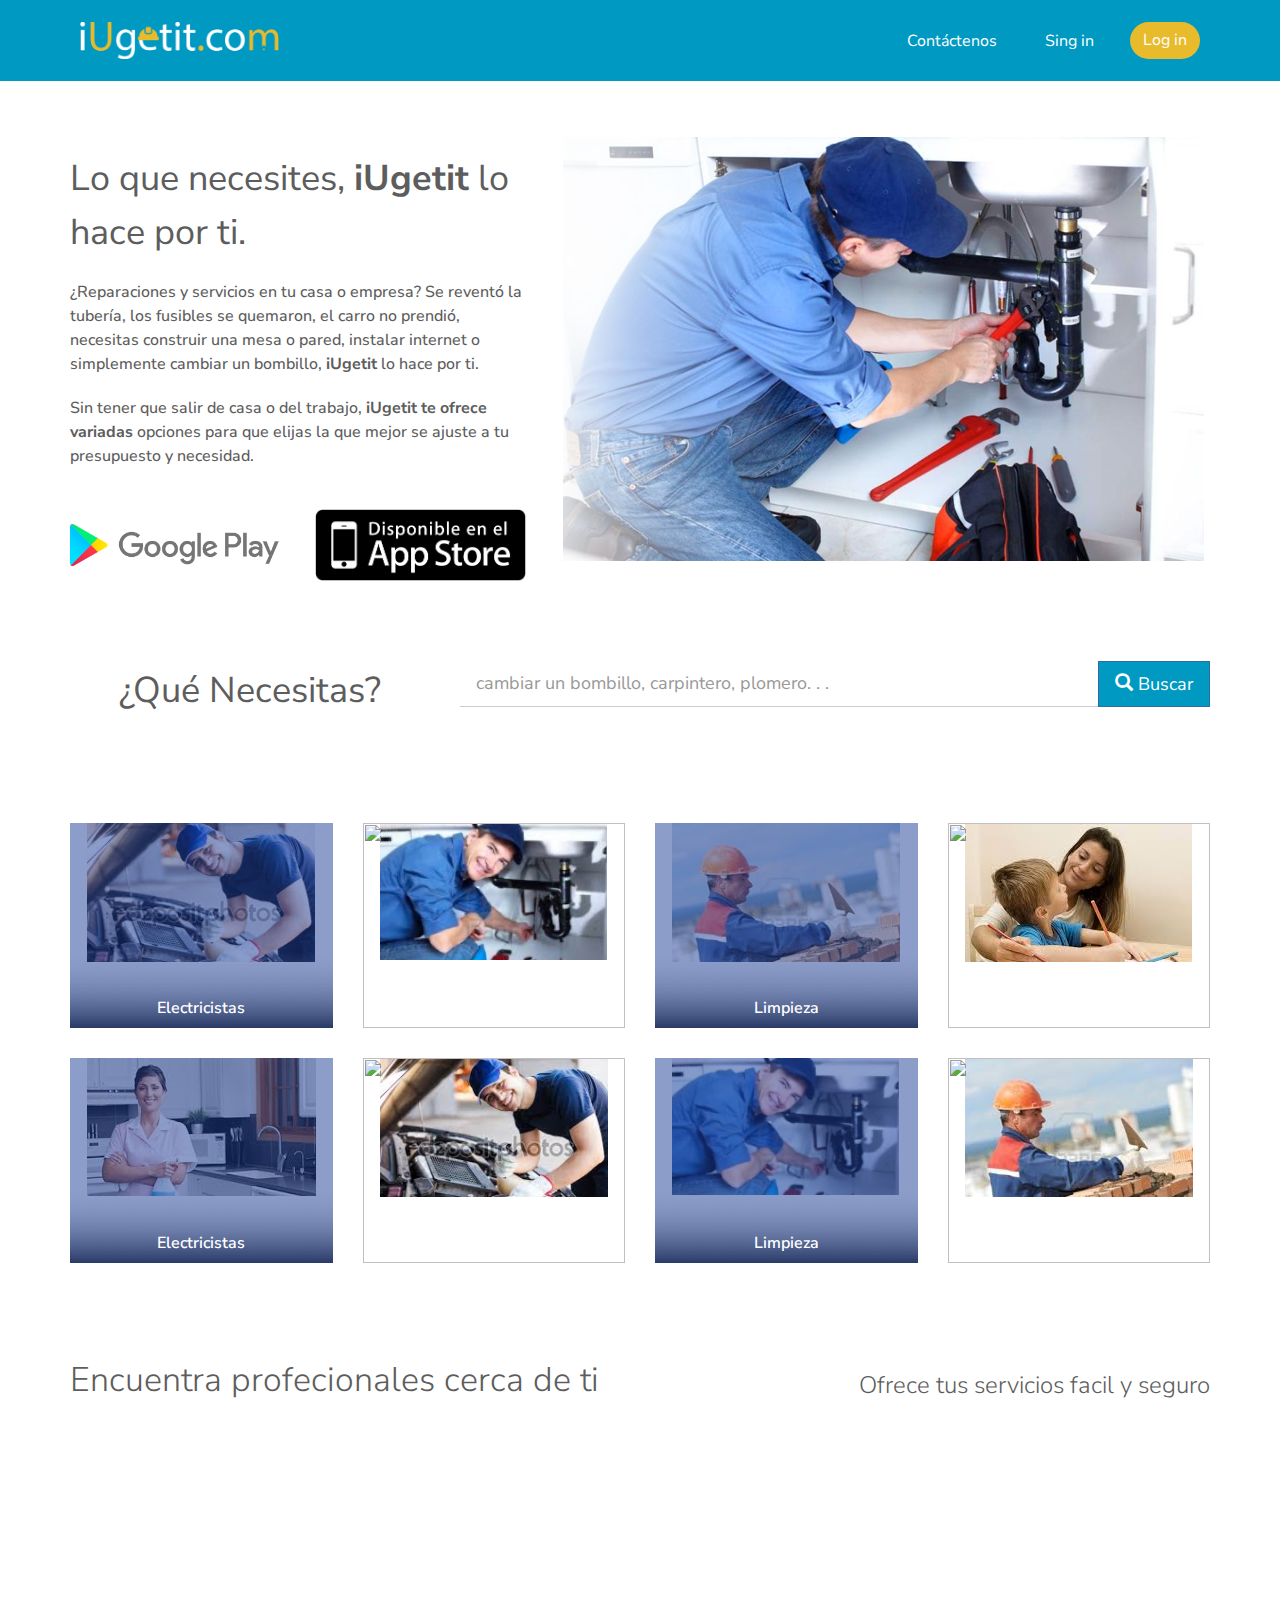
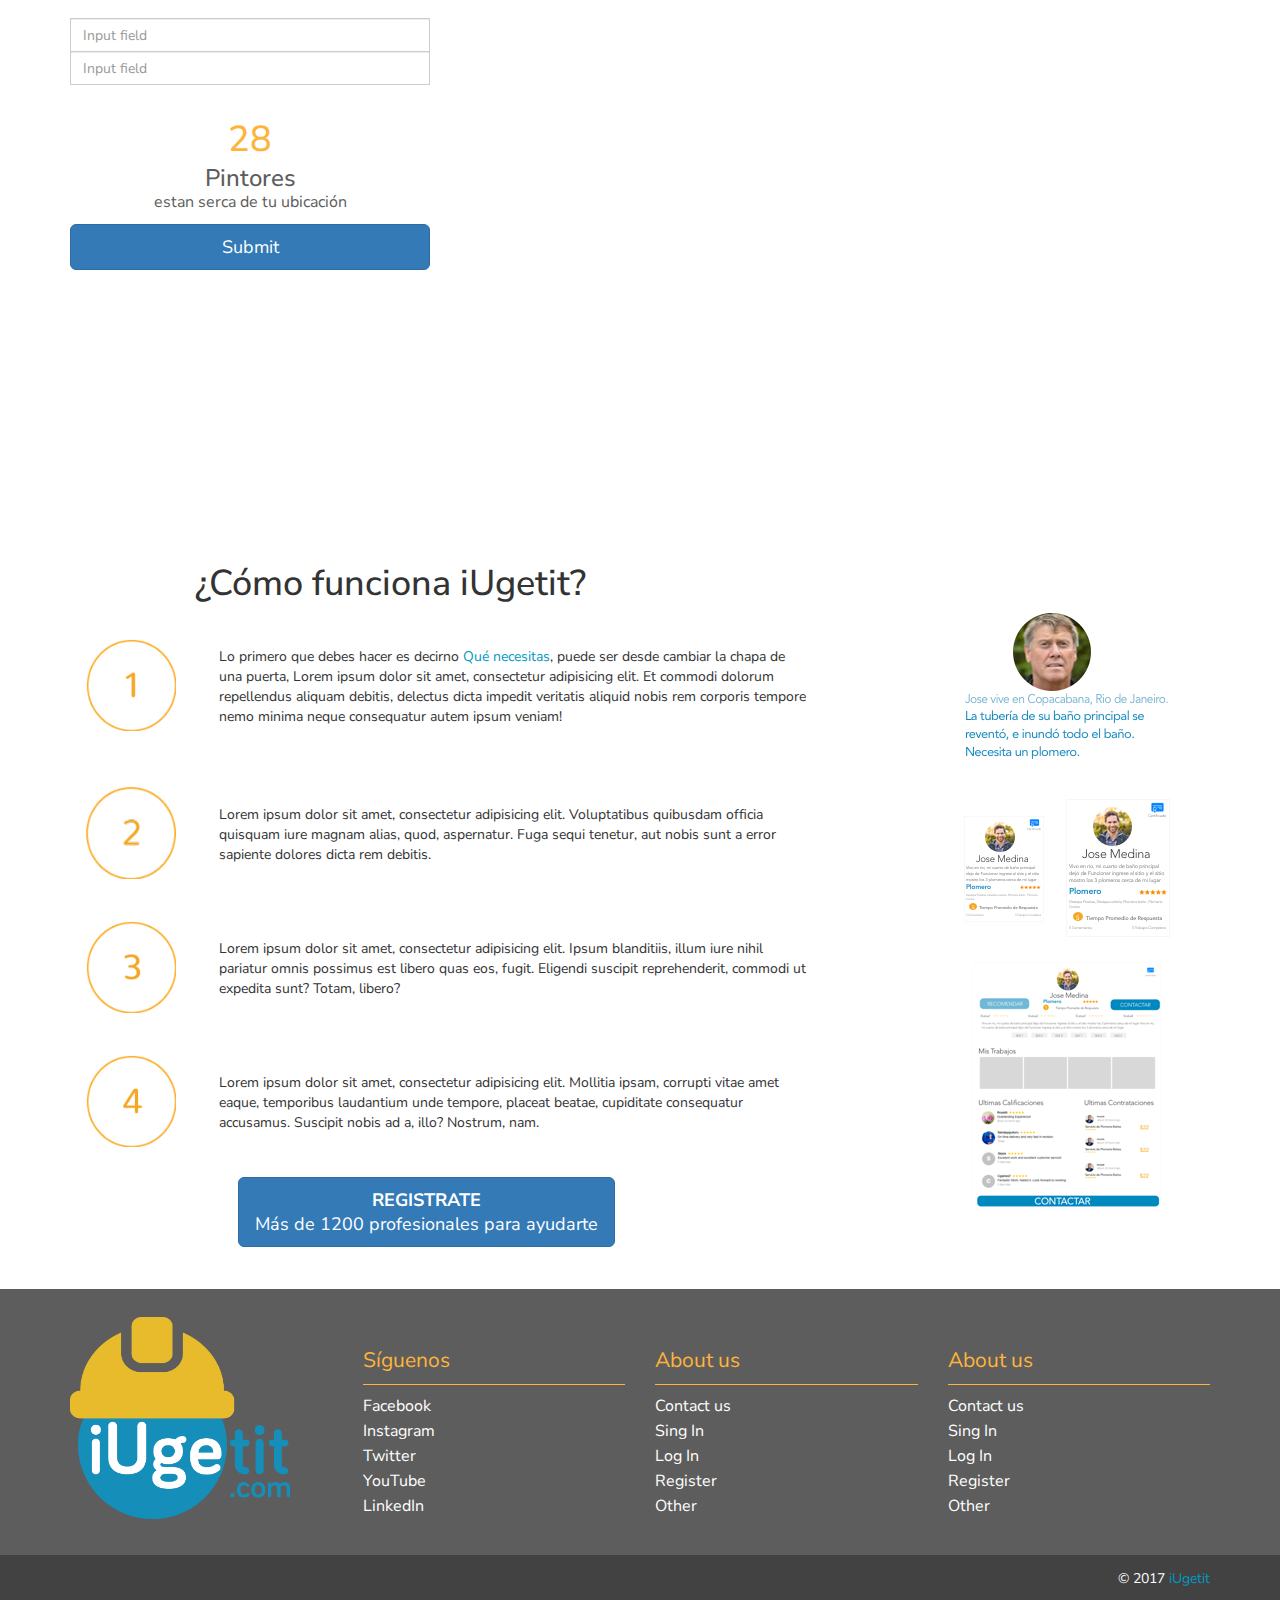
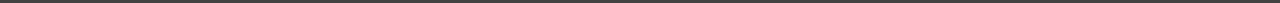
==== index2.html @ dc74a623 "index 2" ====
<!DOCTYPE html>
<html class="" lang="es">
    <head>
        <meta charset="utf-8">
        <meta name="viewport" content="width=device-width, initial-scale=1">
        <meta name="robots" content="INDEX,FOLLOW">
        <meta name="google-site-verification" content="" />
        <meta name="generator" content=""> 

        <meta property="fb:app_id" content="" /> 
        <meta property="og:locale" content="es_es" />
        <meta property="og:type" content="website" />

        <meta property="og:url" content="http://www..com/" />
        <meta property="og:title" content="" />
        <meta property="og:description" content="" />        
       
        <meta property="og:image" content="" />
        <meta property="og:image:width" content="400" />
        <meta property="og:image:height" content="600" />

        <meta property="og:locale" content="es_ES" />

        <meta name="twitter:title" content="">
        <meta name="twitter:description" content="">
        <meta name="twitter:card" content="summary_large_image">
        <meta name="twitter:site" content="@" />
        <meta name="twitter:creator" content="@" />   
        
        <title>iUgetit.com | Lo que necesites, iUgetit lo hace por ti.</title>
        <meta name="description" content="Reparaciones y servicios en tu casa o empresa.">

        <link href="favicon.ico" rel="shortcut icon" type="image/x-icon">
        <link href="favicon.ico" rel="apple-touch-icon-precomposed">
        
        <link href="assets/css/reset.css" rel="stylesheet">      
        <link href="assets/stylus/style.css" rel="stylesheet">      
        <link href="assets/css/bootstrap.css" rel="stylesheet">      
        <link href="assets/css/font-awesome.css" rel="stylesheet">      
        <link href="assets/fancybox/source/jquery.fancybox.css" rel="stylesheet">      
  
        <script src="assets/js/jquery.min.js"></script>
        <script src="assets/js/bootstrap.min.js"></script>
        <script src="assets/fancybox/source/jquery.fancybox.js"></script>

        <script src="assets/js/jquery-validator/jquery.validate.min.js"></script>
        <script>       
            $(document).ready(function() {
                
                $(".fancybox").fancybox({
                    nextEffect  : 'fade',
                    prevEffect  : 'fade',
                    openEffect  : 'elastic',
                    closeEffect : 'fade',
                    padding     : 0,
                    helpers     : {
                        title   : {
                          type  : 'over'  
                        },
                        overlay : {
                          locked: false
                        },              
                    }
                 });
            });
        </script>    

    </head>
    <body>
    <script>
        (function(i,s,o,g,r,a,m){i['GoogleAnalyticsObject']=r;i[r]=i[r]||function(){
        (i[r].q=i[r].q||[]).push(arguments)},i[r].l=1*new Date();a=s.createElement(o),
        m=s.getElementsByTagName(o)[0];a.async=1;a.src=g;m.parentNode.insertBefore(a,m)
        })(window,document,'script','https://www.google-analytics.com/analytics.js','ga');
        ga('create', '', 'auto');/* */
        ga('send', 'pageview');
    </script>

    <nav>
        <div class="container">
            <div class="row">
                <div class="col-lg-6 col-md-6 col-sm-12 col-xs-12">
                    <a href="/">
                        <figure class="brand-logo">
                            <img src="assets/images/brand.png" alt="Brand" width="220">
                        </figure>
                    </a>
                </div>
                <div class="col-lg-6 col-md-6 col-sm-12 col-xs-12">
                    <article class="nav-top">
                        <ul>
                            <li><a href="#!" class="btn-link">Contáctenos</a></li>
                            <li><a href="#!" class="btn-link">Sing in</a></li>
                            <li><a href="#!" class="btn btn-login">Log in</a></li>
                        </ul>
                    </article>
                </div>
            </div>
        </div>
    </nav>

    <header>
        <div class="container">
            <div class="row">
                <div class="col-lg-5 col-md-5 col-sm-12 col-xs-12">
                    <h1>Lo que necesites, <span class="bold">iUgetit</span> lo hace por ti.</h1>
                    <h2>¿Reparaciones y servicios en tu casa o empresa? Se reventó la tubería, los fusibles se quemaron, el carro no prendió, necesitas construir una mesa o pared, instalar internet o simplemente cambiar un bombillo, <span class="bold">iUgetit</span> lo hace por ti.</h2>
                    <h3>Sin tener que salir de casa o del trabajo, <span class="bold">iUgetit te ofrece variadas</span> opciones para que elijas la que mejor se ajuste a tu presupuesto y necesidad.</h3>
                    <div class="row hidden-sm hidden-xs">
                        <div class="col-lg-6 col-md-6 col-sm-12 col-xs-12">
                            <a href="#!">
                                <figure class="stores">
                                    <img src="assets/images/play_prism_hlock_2x.png" alt="" class="img-responsive">
                                </figure>
                            </a>
                        </div>    
                        <div class="col-lg-6 col-md-6 col-sm-12 col-xs-12">
                            <a href="#!">
                                <figure class="stores">
                                    <img src="assets/images/disponible-en-el-app-store.png" alt="" class="img-responsive">
                                </figure>
                            </a>
                        </div>    
                    </div>
                </div>
                <div class="col-lg-7 col-md-7 col-sm-12 col-xs-12">
                    <figure>
                        <img src="assets/images/bitmap.png" class="img-responsive" alt="bitmap">
                    </figure>
                </div>
            </div>
            <article class="search">
                <div class="row">
                    <div class="col-lg-4 col-md-4 col-sm-12 col-xs-12">
                        <h4 class="text-center">¿Qué Necesitas?</h4>
                    </div>
                    <div class="col-lg-8 col-md-8 col-sm-12 col-xs-12">
                        <form role="form" class="form-search">
                            <div class="row">
                                <div class="col-xs-12">
                                    <div class="input-group input-group-lg">
                                        <input type="text" class="form-control" placeholder="cambiar un bombillo, carpintero, plomero. . ." />
                                        <div class="input-group-btn">
                                            <button type="submit" class="btn btn-primary"><i class="glyphicon glyphicon-search"></i> Buscar</button>
                                        </div><!-- /btn-group -->
                                    </div><!-- /input-group -->
                                 </div><!-- /.col-xs-12 -->
                            </div><!-- /.row -->
                        </form>
                    </div>
                </div>
            </article>
        </div>
    </header>

    <section class="profesionales">
        <div class="container">
            <div class="row">
                <div class="col-lg-3 col-md-3 col-sm-6 col-xs-12 paddinIn">
                    <a href="#!">
                        <figure>
                            <img src="assets/images/new/1.png" alt="Electricistas">
                            <img src="assets/images/rectangulo-azul.png" alt="" class="filter">
                            <figcaption>Electricistas</figcaption>
                        </figure>
                    </a>
                </div>
                <div class="col-lg-3 col-md-3 col-sm-6 col-xs-12 paddinIn">
                    <a href="#!">
                        <figure>
                            <img src="assets/images/new/2.png" alt="Plomero">
                            <img src="assets/images/rectangulo-morado.png" alt="" class="filter">
                            <figcaption>Plomero</figcaption>
                        </figure>
                    </a>
                </div>
                <div class="col-lg-3 col-md-3 col-sm-6 col-xs-12 paddinIn">
                    <a href="#!">
                        <figure>
                            <img src="assets/images/new/3.png" alt="Limpieza">
                            <img src="assets/images/rectangulo-azul.png" alt="" class="filter">
                            <figcaption>Limpieza</figcaption>
                        </figure>
                    </a>
                </div>
                <div class="col-lg-3 col-md-3 col-sm-6 col-xs-12 paddinIn">
                    <a href="#!">
                        <figure>
                            <img src="assets/images/new/4.png" alt="Pintor">
                            <img src="assets/images/rectangulo-morado.png" alt="" class="filter">
                            <figcaption>Pintor</figcaption>
                        </figure>
                    </a>
                </div>
            </div>
            <div class="clearfix"><br></div>
            <div class="row">
                <div class="col-lg-3 col-md-3 col-sm-6 col-xs-12 paddinIn">
                    <a href="#!">
                        <figure>
                            <img src="assets/images/new/5.png" alt="Electricistas">
                            <img src="assets/images/rectangulo-azul.png" alt="" class="filter">
                            <figcaption>Electricistas</figcaption>
                        </figure>
                    </a>
                </div>
                <div class="col-lg-3 col-md-3 col-sm-6 col-xs-12 paddinIn">
                    <a href="#!">
                        <figure>
                            <img src="assets/images/new/1.png" alt="Plomero">
                            <img src="assets/images/rectangulo-morado.png" alt="" class="filter">
                            <figcaption>Plomero</figcaption>
                        </figure>
                    </a>
                </div>
                <div class="col-lg-3 col-md-3 col-sm-6 col-xs-12 paddinIn">
                    <a href="#!">
                        <figure>
                            <img src="assets/images/new/2.png" alt="Limpieza">
                            <img src="assets/images/rectangulo-azul.png" alt="" class="filter">
                            <figcaption>Limpieza</figcaption>
                        </figure>
                    </a>
                </div>
                <div class="col-lg-3 col-md-3 col-sm-6 col-xs-12 paddinIn">
                    <a href="#!">
                        <figure>
                            <img src="assets/images/new/3.png" alt="Pintor">
                            <img src="assets/images/rectangulo-morado.png" alt="" class="filter">
                            <figcaption>Pintor</figcaption>
                        </figure>
                    </a>
                </div>
            </div>
        </div>
    </section>

    <section class="ubicanos">
        <div class="container">
            <div class="row">
                <div class="col-lg-6 col-md-6 col-sm-12 col-xs-12">
                    <h5>Encuentra profecionales cerca de ti</h5>
                </div>
                <div class="col-lg-6 col-md-6 col-sm-12 col-xs-12">
                    <h6>Ofrece tus servicios facil y seguro</h6>
                </div>
            </div>
            <div class="clearfix"><br></div>
            <div class="row">
                <div class="col-lg-4 col-md-4 col-sm-12 col-xs-12">
                    <article>
                    <form class="form" action="" method="POST" role="form">
                        <div class="form-group non-margin">                            
                            <input type="text" class="form-control" id="" placeholder="Input field">
                        </div>  
                        <div class="form-group">                            
                            <input type="text" class="form-control" id="" placeholder="Input field">
                        </div> 
                        <h1>28</h1>
                        <h3>Pintores</h3>
                        <p>estan serca de tu ubicación</p>
                        <button type="submit" class="btn btn-primary btn-lg btn-block">Submit</button>
                    </form>
                    </article>
                </div>
                <div class="col-lg-8 col-md-8 col-sm-12 col-xs-12">
                    <!-- 16:9 aspect ratio -->
                    <div class="embed-responsive embed-responsive-16by9">
                        <iframe class="embed-responsive-item" src="https://www.google.com/maps/embed?pb=!1m18!1m12!1m3!1d3952.621392591045!2d-72.21155088522161!3d7.829834694358107!2m3!1f0!2f0!3f0!3m2!1i1024!2i768!4f13.1!3m3!1m2!1s0x8e666c210f332041%3A0xf1b54ebc06faa6ff!2sMaster+Landings!5e0!3m2!1ses!2sve!4v1492380199340" width="600" height="450" frameborder="0" style="border:0" allowfullscreen></iframe>
                    </div>                    
                </div>
            </div>
        </div>

        
    </section>

    <section class="pasos2">
        <div class="container-fluid">
            <h1>¿Cómo funciona iUgetit?</h1>
            <div class="row">
                <div class="col-lg-8 col-md-8 col-sm-12 col-xs-12">
                    <article>
                        <figure class="numerosss">
                            <img src="assets/images/1.png" alt="" width="90">
                        </figure>                       
                        <p>
                            Lo primero que debes hacer es decirno <span>Qué necesitas</span>, puede ser desde cambiar la chapa de una puerta, Lorem ipsum dolor sit amet, consectetur adipisicing elit. Et commodi dolorum repellendus aliquam debitis, delectus dicta impedit veritatis aliquid nobis rem corporis tempore nemo minima neque consequatur autem ipsum veniam!
                        </p>
                    </article>
                    <div class="clearfix"></div>
                    <article>
                        <figure class="numerosss">
                            <img src="assets/images/2.png" alt="" width="90">
                        </figure>                       
                        <p>
                            Lorem ipsum dolor sit amet, consectetur adipisicing elit. Voluptatibus quibusdam officia quisquam iure magnam alias, quod, aspernatur. Fuga sequi tenetur, aut nobis sunt a error sapiente dolores dicta rem debitis.
                        </p>
                    </article>
                    <article>
                        <figure class="numerosss">
                            <img src="assets/images/3.png" alt="" width="90">
                        </figure>                       
                        <p>
                            Lorem ipsum dolor sit amet, consectetur adipisicing elit. Ipsum blanditiis, illum iure nihil pariatur omnis possimus est libero quas eos, fugit. Eligendi suscipit reprehenderit, commodi ut expedita sunt? Totam, libero?
                        </p>
                    </article>
                    <article>
                        <figure class="numerosss">
                            <img src="assets/images/4.png" alt="" width="90">
                        </figure>                       
                        <p>
                            Lorem ipsum dolor sit amet, consectetur adipisicing elit. Mollitia ipsam, corrupti vitae amet eaque, temporibus laudantium unde tempore, placeat beatae, cupiditate consequatur accusamus. Suscipit nobis ad a, illo? Nostrum, nam.
                        </p>
                    </article>
                        <div class="text-center">
                            <a class="btn btn-primary btn-lg">
                                <span class="text-uppercase bold">Registrate</span>
                                <span class="block">Más de 1200 profesionales para ayudarte</span>
                            </a>
                        </div>
                </div>
                <div class="col-lg-4 col-md-4 col-sm-12 col-xs-12">
                    <figure class="center">
                        <img src="assets/images/group-4.png" alt="" class="img-responsive">
                    </figure>
                    <div class="clearfix"><br></div>
                    <figure class="center">
                        <img src="assets/images/group.png" alt="" class="img-responsive">
                    </figure>
                    <div class="clearfix"><br></div>
                    <figure class="center">
                        <img src="assets/images/group-2.png" alt="" class="img-responsive">
                    </figure>
                    <div class="clearfix"><br></div>
                    <figure class="center">
                        <img src="assets/images/group-3.png" alt="" class="img-responsive">
                    </figure>                    
                </div>
            </div>
        </div>
    </section>


   
    <footer>
        <aside class="lihgtbg">
            <div class="container">
                <div class="row">
                    <div class="col-lg-3 col-md-3 col-sm-12 col-xs-12">
                        <figure>
                            <img src="assets/images/brand-footer.png" alt="Brand" width="220">
                        </figure>
                    </div>
                    <div class="col-lg-3 col-md-3 col-sm-12 col-xs-12">
                        <ul class="social">
                            <li><p class="titulo">Síguenos</p></li>
                            <li><a href="">Facebook</a></li>
                            <li><a href="">Instagram</a></li>
                            <li><a href="">Twitter</a></li>
                            <li><a href="">YouTube</a></li>
                            <li><a href="">LinkedIn</a></li>
                        </ul>
                    </div>
                    <div class="col-lg-3 col-md-3 col-sm-12 col-xs-12">
                        <ul class="social">
                            <li><p class="titulo">About us</p></li>
                            <li><a href="">Contact us</a></li>
                            <li><a href="">Sing In</a></li>
                            <li><a href="">Log In</a></li>
                            <li><a href="">Register</a></li>
                            <li><a href="">Other</a></li>
                        </ul>
                    </div>
                    <div class="col-lg-3 col-md-3 col-sm-12 col-xs-12">
                        <ul class="social">
                            <li><p class="titulo">About us</p></li>
                            <li><a href="">Contact us</a></li>
                            <li><a href="">Sing In</a></li>
                            <li><a href="">Log In</a></li>
                            <li><a href="">Register</a></li>
                            <li><a href="">Other</a></li>
                        </ul>
                    </div>
                </div>
            </div>
        </aside>
        <aside class="darkbg">
            <div class="container">
                <p>&copy; 2017 <span>iUgetit</span></p>
            </div>
        </aside>
    </footer>
    </body>
</html>
---- assets/stylus/style.css ----
@import url("https://fonts.googleapis.com/css?family=Nunito|Nunito+Sans");
html,
body {
  background-color: #fff !important;
}
.montserrat {
  font-family: 'Montserrat' !important;
}
.montserrat {
  font-family: 'Ubuntu', sans-serif !important;
}
.ubuntu {
  font-family: 'Ubuntu' !important;
}
.OpenSans {
  font-family: 'Open Sans', sans-serif;
}
.page-container .page-content-wrapper .content {
  padding-top: 0 !important;
}
.text-morado {
  color: #64387d !important;
}
.no-padding-left-right {
  padding-left: 0px !important;
  padding-right: 0px !important;
}
.mt-10 {
  margin-top: 10px;
}
.mt-20 {
  margin-top: 20px;
}
@media only screen and (max-width: 768px) {
  .mt-20 {
    margin-top: 0px;
  }
}
.mt-30 {
  margin-top: 30px;
}
@media (min-width: 320px) and (max-width: 425px) {
  .mt-30 {
    margin-top: 5vh;
  }
}
@media only screen and (max-width: 768px) {
  .mt-30 {
    margin-top: 15px;
  }
}
.mt-40 {
  margin-top: 40px;
}
.mb-40 {
  margin-bottom: 40px;
}
.mt-60 {
  margin-top: 60px !important;
}
.img-responsive {
  max-width: 100%;
  height: 100%;
  display: block;
}
.bold {
  font-weight: bold !important;
}
.btn-orange {
  background-color: color-orange;
  color: #fff;
}
.minh-40 {
  display: block;
  min-height: 40vh !important;
}
.minh-30 {
  display: block;
  min-height: 30vh !important;
}
.minh-35 {
  display: block;
  min-height: 35vh !important;
}
.minh-20 {
  display: block;
  min-height: 20vh !important;
}
.block {
  display: block !important;
}
.p-l-r-2 {
  padding: 0px 2px;
}
.fz-23 {
  font-size: 23px !important;
}
.bold {
  font-weight: bold !important;
}
.semi-bold {
  font-weight: 600 !important;
}
.light {
  font-weight: 100 !important;
}
.no-padding {
  padding: 0px 0px;
}
.mt-10 {
  margin-top: 10px;
}
nav {
  min-height: 80px;
  line-height: 80px;
  background-color: #0099c2;
  display: block;
  position: relative;
}
@media only screen and (max-width: 768px) {
  nav {
    line-height: 50px;
  }
  nav .brand-logo {
    margin: 0 auto;
    text-align: center;
  }
  nav .brand-logo img {
    margin: 0 auto;
  }
}
nav .nav-top {
  text-align: right;
}
@media only screen and (max-width: 768px) {
  nav .nav-top {
    text-align: center;
  }
}
nav .nav-top ul {
  list-style: none;
  margin: 0px 0px;
  padding: 0px 0px;
}
nav .nav-top ul li {
  display: inline-block;
}
nav .nav-top ul li a {
  margin: 0px 10px;
  font-size: 16px;
  vertical-align: middle;
}
nav .nav-top ul li .btn-link {
  padding: 6px 12px;
  color: #fff;
}
nav .nav-top ul li .btn-link:hover {
  text-decoration: none;
}
nav .nav-top ul li .btn-login {
  background-color: #e8bb2d;
  color: #fff;
  border-radius: 20px;
}
nav .nav-top ul li .btn-login:hover {
  background-color: #fff;
  color: #000;
}
header {
  position: relative;
  padding: 4em 0em;
  display: block;
}
@media only screen and (max-width: 768px) {
  header {
    padding: 2em 0em;
  }
}
header h1 {
  line-height: 1.5;
  margin-top: 15px;
  color: #5d5d5d;
  font-weight: 400;
}
@media only screen and (max-width: 768px) {
  header h1 {
    text-align: center;
  }
}
header h2,
header h3 {
  font-size: 16px;
  line-height: 1.5;
  color: #5d5d5d;
}
header figure {
  margin: 0 auto;
  text-align: center;
  vertical-align: middle;
}
header figure img {
  max-width: 100%;
  height: auto;
  display: block;
  margin: 0 auto;
  vertical-align: middle;
}
header .stores {
  height: 15vh;
  display: table-cell;
  margin: 0 auto;
  text-align: center;
  vertical-align: middle;
}
header .stores img {
  max-width: 100%;
  height: auto;
  display: block;
  margin: 0 auto;
  vertical-align: middle;
}
header h4 {
  color: #5d5d5d;
  font-size: 36px;
  font-weight: 400;
}
header .search {
  margin-top: 3em;
}
header .form-search .form-control {
  border-top: none;
  border-left: none;
  border-right: none;
  -webkit-box-shadow: none;
  box-shadow: none;
  border-radius: 0px;
}
header .form-search .form-control:focus {
  -webkit-box-shadow: 0px 0px 0px transparent !important;
  box-shadow: 0px 0px 0px transparent !important;
  border-bottom: 1px solid #0099c2;
  border-top: none;
  border-left: none;
  border-right: none;
}
header .form-search .input-group-btn .btn {
  border-radius: 0px;
}
header .form-search .input-group-btn .btn-primary {
  background-color: #0099c2;
}
.profesionales {
  position: relative;
  display: block;
  background-color: #fff;
  padding-top: 3em;
  padding-bottom: 2em;
}
@media only screen and (max-width: 768px) {
  .profesionales {
    padding: 2em 0em;
  }
}
.profesionales figure {
  width: 100%;
  height: 205px;
  margin: 0 auto;
  text-align: center;
  position: relative;
}
.profesionales figure figcaption {
  position: absolute;
  bottom: 4%;
  left: 0%;
  right: 0%;
  text-align: center;
  color: #fff;
  font-size: 16px;
  font-weight: 600;
  z-index: 1030;
}
.profesionales figure img {
  max-width: 100%;
  height: auto;
  display: block;
  margin: 0 auto;
}
.profesionales figure .filter {
  position: absolute;
  top: 0%;
  left: 0%;
  right: 0%;
  width: 100%;
  height: 205px;
  z-index: 1;
}
.profesionales .paddinIn {
  padding: 5px 15px;
}
.registro {
  min-height: 600px;
  background-image: url("../images/bg-dual.jpg");
  background-repeat: no-repeat;
  background-position: bottom center;
  -webkit-background-size: cover;
  -moz-background-size: cover;
  background-size: cover;
  position: relative;
  padding-top: 3em;
  padding-bottom: 0em;
}
@media only screen and (max-width: 768px) {
  .registro {
    padding: 2em 0em;
  }
}
.registro h5,
.registro h6 {
  color: #5d5d5d;
  vertical-align: middle;
}
@media only screen and (max-width: 768px) {
  .registro h5,
  .registro h6 {
    text-align: center;
  }
}
.registro h5 {
  font-size: 24px;
  font-weight: 300;
  margin-top: 20px;
}
.registro h6 {
  font-size: 36px;
  font-weight: 300;
  text-align: right;
}
.registro .jumbotron {
  position: absolute;
  bottom: 2%;
  left: 0%;
  right: 0%;
  text-align: center;
  background-color: transparent;
  width: 60%;
  margin: 0 auto;
  padding-bottom: 0px;
}
.registro .jumbotron .btn-primary {
  margin-top: 1.5em;
  background-color: #0099c2;
}
.registro .jumbotron .btn-primary .bold {
  font-size: 22px;
}
.registro .jumbotron p {
  margin: 0px 0px;
}
.registro-pasos {
  padding-top: 3em;
  padding-bottom: 0em;
  position: relative;
  background: -webkit-linear-gradient(top, #fff 0%, #f6f6f6 47%, #ededed 100%);
  background: -moz-linear-gradient(top, #fff 0%, #f6f6f6 47%, #ededed 100%);
  background: -o-linear-gradient(top, #fff 0%, #f6f6f6 47%, #ededed 100%);
  background: -ms-linear-gradient(top, #fff 0%, #f6f6f6 47%, #ededed 100%);
  background: linear-gradient(to bottom, #fff 0%, #f6f6f6 47%, #ededed 100%);
}
@media only screen and (max-width: 768px) {
  .registro-pasos {
    padding: 2em 0em;
  }
}
.registro-pasos .same-height {
  height: 40vh;
}
.registro-pasos .passos {
  position: relative;
  margin-top: 2em;
  padding: 1em 2em;
  width: 100%;
  background-color: #fff;
  min-height: 280px;
  -webkit-box-shadow: 2px 2px 4px 0px #e6d9d9;
  box-shadow: 2px 2px 4px 0px #e6d9d9;
  text-align: center;
}
.registro-pasos .passos .numero {
  color: #feb43a;
  border: 1px solid #feb43a;
  height: 90px;
  width: 90px;
  padding: 1em 0em;
  vertical-align: middle;
  border-radius: 50%;
  text-align: center;
  margin: 0 auto;
}
.registro-pasos .passos .titulo {
  color: #feb43a;
}
.registro-pasos .jumbotron {
  position: absolute;
  bottom: 5%;
  left: 0%;
  right: 0%;
  background-color: transparent;
  padding-bottom: 0px;
  margin-bottom: 0px;
  margin-top: 0px;
  padding-left: 15px !important;
  padding-right: 15px !important;
}
.registro-pasos .jumbotron p {
  margin: 0px 0px;
  font-size: 16px;
}
.contactenos {
  position: relative;
  padding: 1.5em 0em;
  background-color: #fff;
}
.contactenos .form-contacto {
  border: 4px solid #0099c2;
  border-radius: 25px;
  background-color: #fff;
  margin-top: -13em;
  padding: 2em 1em;
}
.contactenos .form-contacto .form-control,
.contactenos .form-contacto textarea {
  border-top: none;
  border-left: none;
  border-right: none;
  -webkit-box-shadow: none;
  box-shadow: none;
  resize: none;
  border-radius: 0px;
}
.contactenos .form-contacto .form-control:focus,
.contactenos .form-contacto textarea:focus {
  -webkit-box-shadow: 0px 0px 0px transparent !important;
  box-shadow: 0px 0px 0px transparent !important;
  border-bottom: 1px solid #0099c2;
  border-top: none;
  border-left: none;
  border-right: none;
}
.contactenos .form-contacto .input-group-btn .btn {
  border-radius: 0px;
}
.contactenos .form-contacto .input-group-btn .btn-primary {
  background-color: #0099c2;
}
.contactenos ul {
  list-style: none;
  margin: 0px 0px;
  padding: 0px 0px;
}
.contactenos .glyphicon {
  color: #0099c2;
}
footer .lihgtbg {
  background-color: #5d5d5d;
  padding: 2em 0em;
}
footer .darkbg {
  background-color: #424242;
  padding: 1em 0em;
}
footer .darkbg p {
  color: #fff;
  margin: 0px 0px;
  text-align: right;
}
footer .darkbg p span {
  color: #0099c2;
}
footer .social {
  list-style: none;
  margin-top: 2em;
  padding: 0px 0px;
}
footer .social li {
  display: block;
  margin: 2px 0px;
}
footer .social li .titulo {
  font-size: 21px;
  color: #feb43a;
  border-bottom: 1px solid #feb43a;
  padding-bottom: 9px;
}
footer .social li a {
  color: #fff;
  font-size: 16px;
}
footer .social li a:hover {
  color: #0099c2;
  text-decoration: none;
}
.ubicanos {
  position: relative;
  padding: 4em 0em;
}
.ubicanos h5,
.ubicanos h6 {
  color: #5d5d5d;
  vertical-align: middle;
}
@media only screen and (max-width: 768px) {
  .ubicanos h5,
  .ubicanos h6 {
    text-align: center;
  }
}
.ubicanos h5 {
  font-size: 34px;
  font-weight: 300;
}
.ubicanos h6 {
  font-size: 24px;
  font-weight: 300;
  margin-top: 20px;
  text-align: right;
  color: #5d5d5d;
}
.ubicanos article {
  height: 70vh;
  display: table-cell;
  width: 100vw;
  vertical-align: middle;
}
.ubicanos form .form-control {
  border-radius: 0px;
  margin-top: -1px;
}
.ubicanos form .non-margin {
  margin-bottom: 0px !important;
}
.ubicanos form h1,
.ubicanos form h3,
.ubicanos form p {
  text-align: center;
}
.ubicanos form h1 {
  color: #feb43a;
  margin-bottom: 5px;
  margin-top: 35px;
}
.ubicanos form h3 {
  color: #5d5d5d;
  margin-top: 5px;
  margin-bottom: 0px;
}
.ubicanos form p {
  color: #5d5d5d;
  font-size: 16px;
}
.pasos2 {
  position: relative;
  padding-top: 2em;
  padding-bottom: 3em;
}
.pasos2 h1 {
  margin-left: 5em;
}
.pasos2 article {
  display: table;
  padding-top: 0em;
  padding-left: 4em;
  padding-right: 0em;
  padding-bottom: 0em;
  margin: 1em 0em;
}
.pasos2 article p {
  display: table-cell;
  padding: 0em 2em;
  height: 120px;
  width: 100vw;
  vertical-align: middle;
}
.pasos2 article p span {
  color: #0099c2;
}
.pasos2 article .numerosss {
  width: 120px;
  vertical-align: middle;
  margin: 0 auto;
  text-align: center;
}
.pasos2 article .numerosss img {
  max-width: 100%;
  margin-top: 10%;
  margin-left: auto;
  margin-right: auto;
  height: auto;
  vertical-align: middle;
}
.pasos2 article .btn-primary {
  margin-top: 1.5em;
  background-color: #0099c2;
}
.pasos2 article .btn-primary .bold {
  font-size: 22px;
}
.pasos2 .center {
  text-align: center;
  margin: 0 auto;
}
.pasos2 .center img {
  margin: 0 auto;
  max-width: 100%;
  height: auto;
}
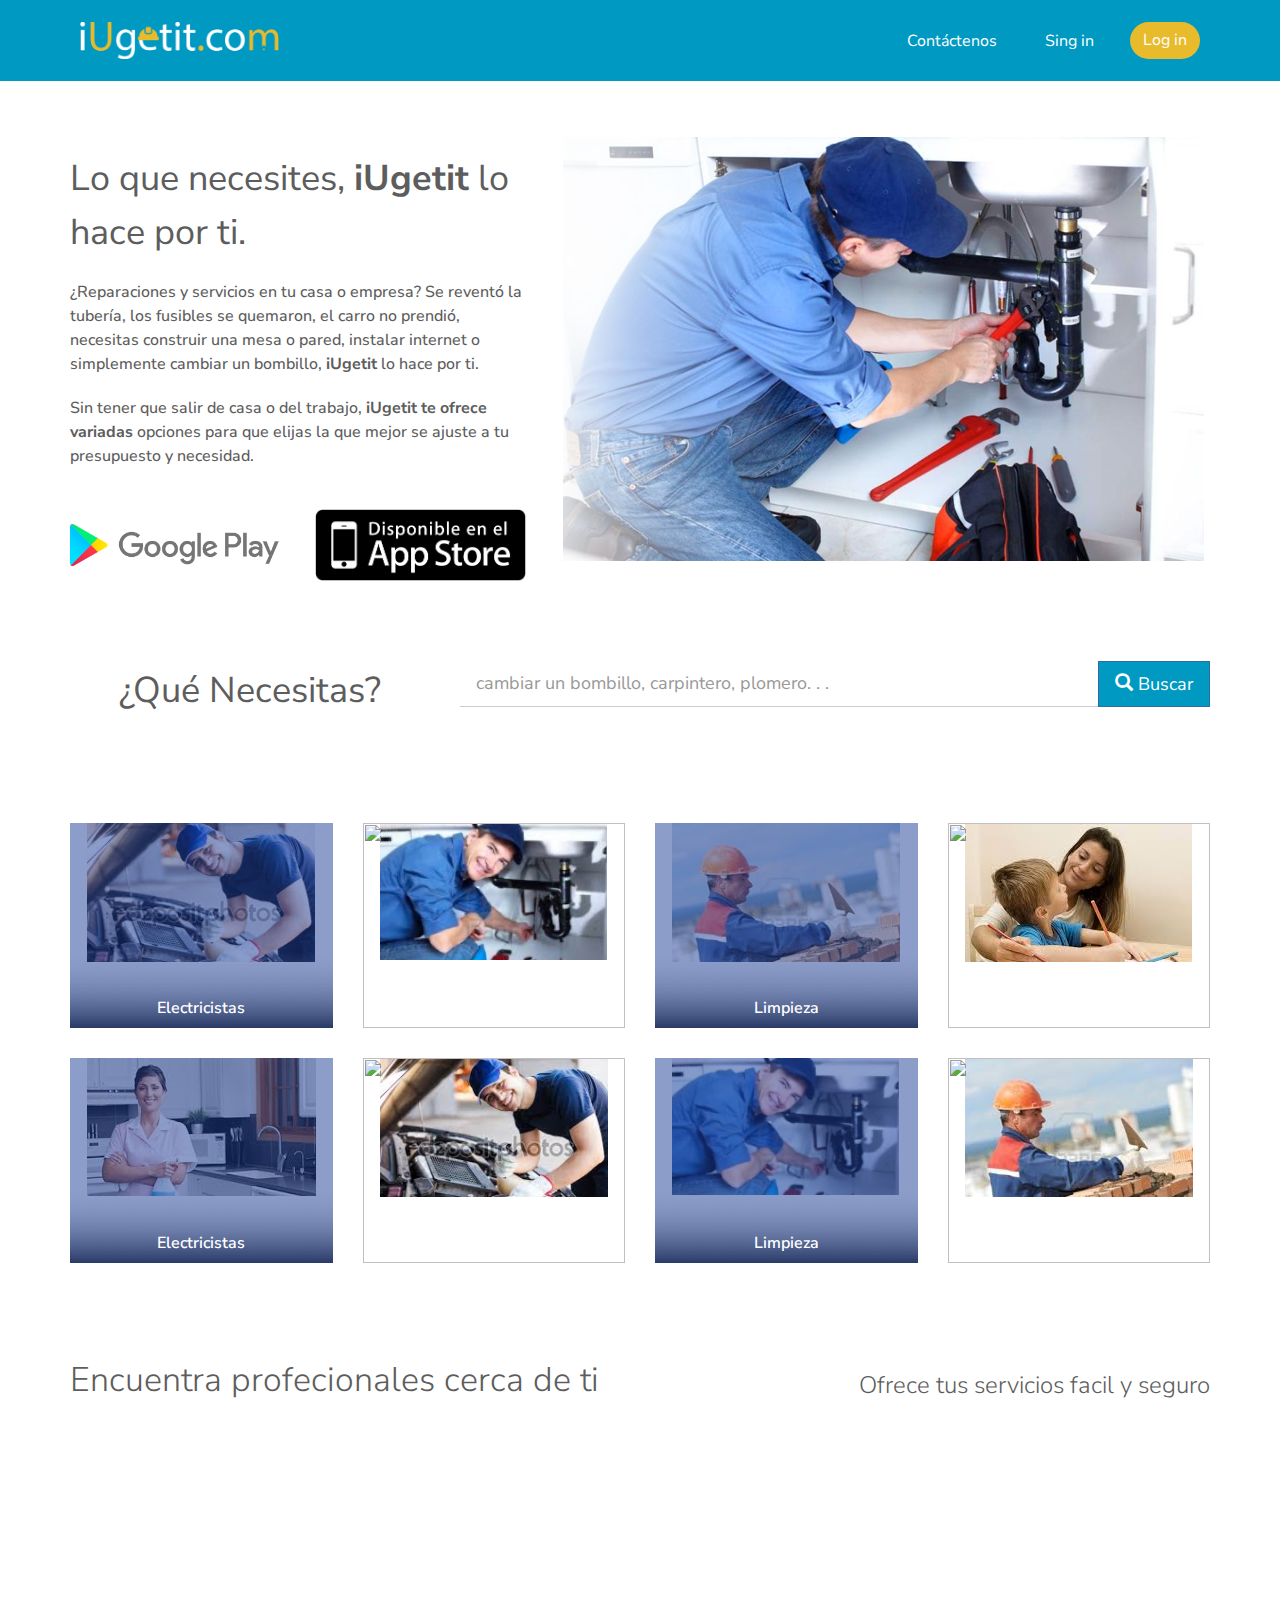
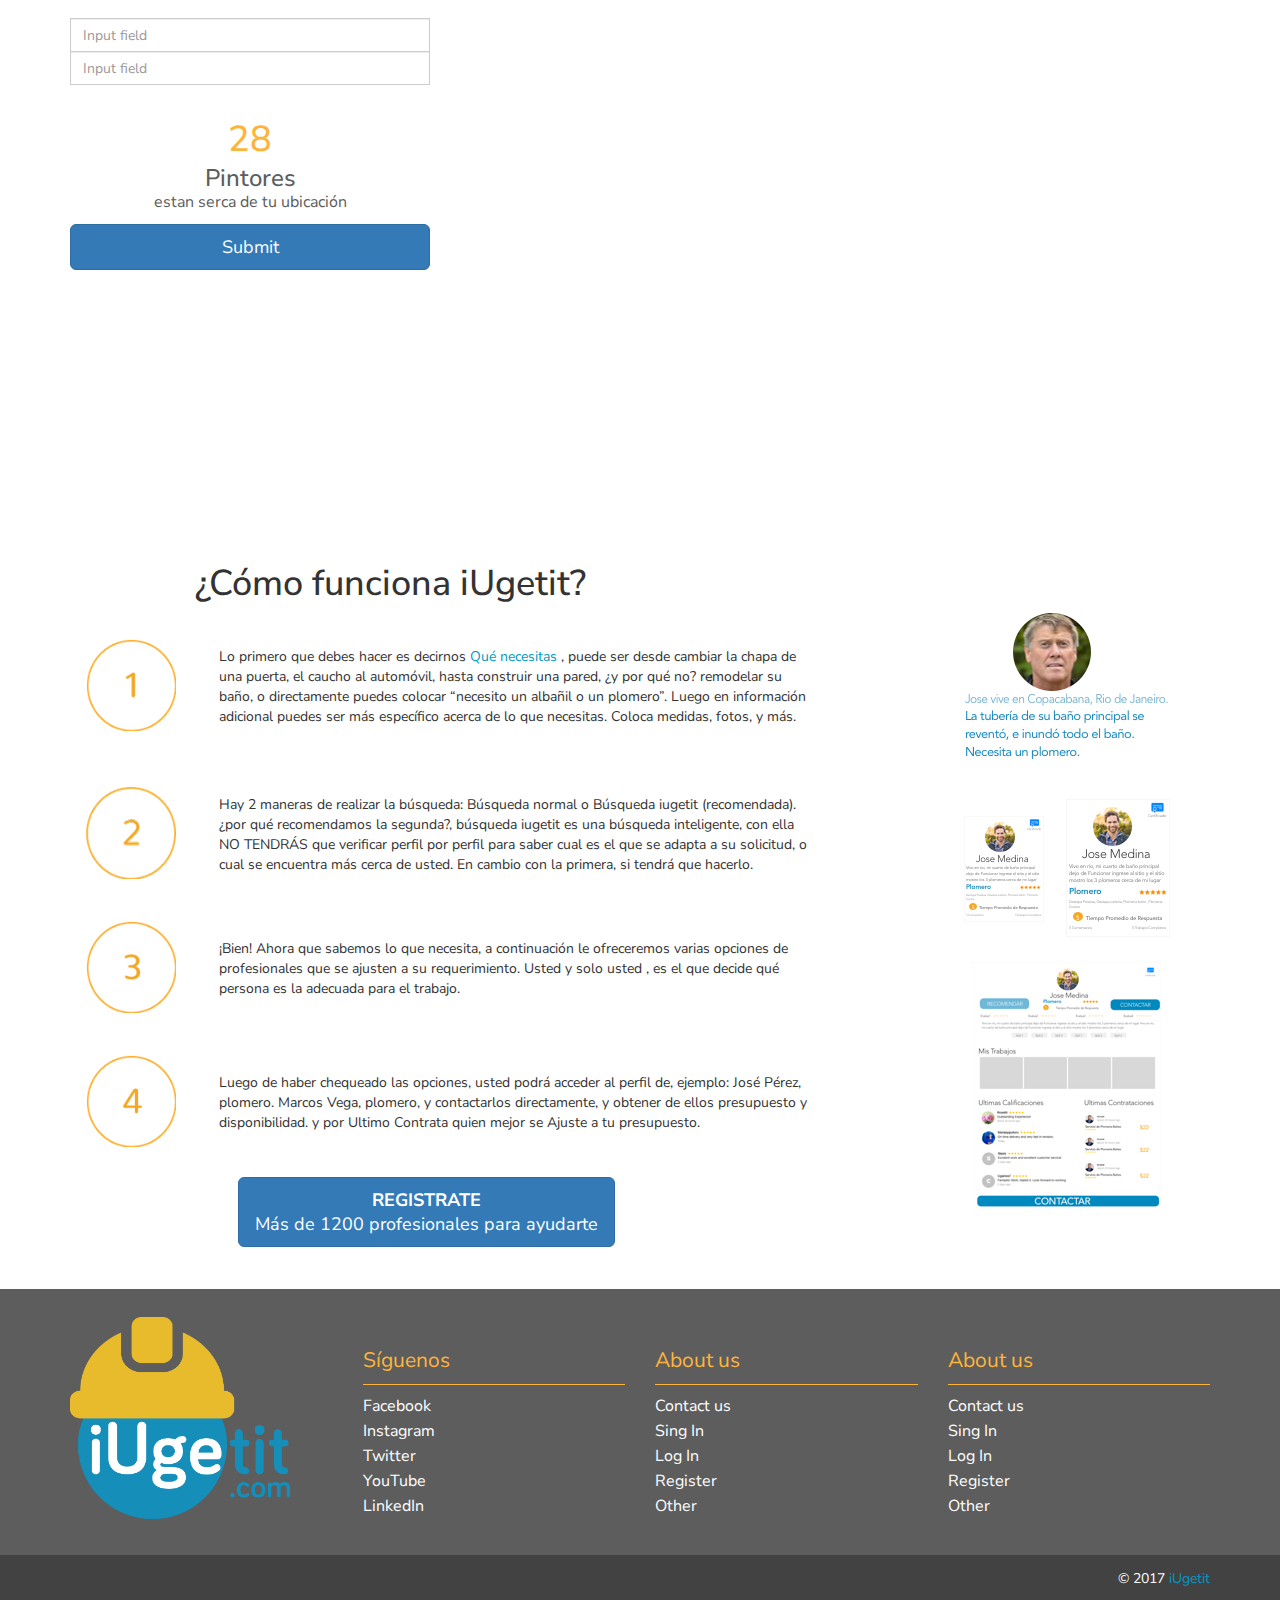
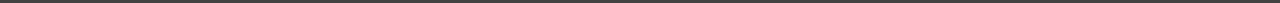
==== commit b8c0609d: "actualización texto" ====
--- a/index2.html
+++ b/index2.html
@@ -266,7 +266,7 @@
                 <div class="col-lg-8 col-md-8 col-sm-12 col-xs-12">
                     <!-- 16:9 aspect ratio -->
                     <div class="embed-responsive embed-responsive-16by9">
-                        <iframe class="embed-responsive-item" src="https://www.google.com/maps/embed?pb=!1m18!1m12!1m3!1d3952.621392591045!2d-72.21155088522161!3d7.829834694358107!2m3!1f0!2f0!3f0!3m2!1i1024!2i768!4f13.1!3m3!1m2!1s0x8e666c210f332041%3A0xf1b54ebc06faa6ff!2sMaster+Landings!5e0!3m2!1ses!2sve!4v1492380199340" width="600" height="450" frameborder="0" style="border:0" allowfullscreen></iframe>
+                      <iframe src="https://www.google.com/maps/embed?pb=!1m18!1m12!1m3!1d3976.190621514171!2d-74.05439923572655!3d4.736919742662573!2m3!1f0!2f0!3f0!3m2!1i1024!2i768!4f13.1!3m3!1m2!1s0x8e3f8572bdca4a69%3A0x446edf6c42281450!2sMazuren%2C+Bogot%C3%A1%2C+Colombia!5e0!3m2!1ses-419!2ses!4v1492472808906" width="600" height="450" frameborder="0" style="border:0" allowfullscreen></iframe>
                     </div>                    
                 </div>
             </div>
@@ -285,7 +285,7 @@
                             <img src="assets/images/1.png" alt="" width="90">
                         </figure>                       
                         <p>
-                            Lo primero que debes hacer es decirno <span>Qué necesitas</span>, puede ser desde cambiar la chapa de una puerta, Lorem ipsum dolor sit amet, consectetur adipisicing elit. Et commodi dolorum repellendus aliquam debitis, delectus dicta impedit veritatis aliquid nobis rem corporis tempore nemo minima neque consequatur autem ipsum veniam!
+                            Lo primero que debes hacer es decirnos  <span>Qué necesitas</span> , puede ser desde cambiar la chapa de una puerta, el caucho al automóvil, hasta construir una pared, ¿y por qué no? remodelar su baño, o directamente puedes colocar “necesito un albañil o un plomero”. Luego en información adicional puedes ser más específico acerca de lo que necesitas. Coloca  medidas, fotos, y más. 
                         </p>
                     </article>
                     <div class="clearfix"></div>
@@ -294,7 +294,7 @@
                             <img src="assets/images/2.png" alt="" width="90">
                         </figure>                       
                         <p>
-                            Lorem ipsum dolor sit amet, consectetur adipisicing elit. Voluptatibus quibusdam officia quisquam iure magnam alias, quod, aspernatur. Fuga sequi tenetur, aut nobis sunt a error sapiente dolores dicta rem debitis.
+                            Hay 2 maneras de realizar la búsqueda: Búsqueda normal o Búsqueda iugetit (recomendada). ¿por qué recomendamos la segunda?, búsqueda iugetit es una búsqueda inteligente, con ella NO TENDRÁS que verificar perfil por perfil para saber cual es el que se adapta a su solicitud, o cual se encuentra más cerca de usted. En cambio con la primera, si tendrá que hacerlo. 
                         </p>
                     </article>
                     <article>
@@ -302,7 +302,7 @@
                             <img src="assets/images/3.png" alt="" width="90">
                         </figure>                       
                         <p>
-                            Lorem ipsum dolor sit amet, consectetur adipisicing elit. Ipsum blanditiis, illum iure nihil pariatur omnis possimus est libero quas eos, fugit. Eligendi suscipit reprehenderit, commodi ut expedita sunt? Totam, libero?
+                            ¡Bien! Ahora que sabemos lo que necesita, a continuación le ofreceremos varias opciones de profesionales que se ajusten a su requerimiento. Usted y solo usted , es el que decide qué persona es la adecuada para el trabajo. 
                         </p>
                     </article>
                     <article>
@@ -310,7 +310,7 @@
                             <img src="assets/images/4.png" alt="" width="90">
                         </figure>                       
                         <p>
-                            Lorem ipsum dolor sit amet, consectetur adipisicing elit. Mollitia ipsam, corrupti vitae amet eaque, temporibus laudantium unde tempore, placeat beatae, cupiditate consequatur accusamus. Suscipit nobis ad a, illo? Nostrum, nam.
+                           Luego de haber chequeado las opciones, usted podrá acceder al perfil de, ejemplo: José Pérez, plomero. Marcos Vega, plomero, y contactarlos directamente, y obtener de ellos presupuesto y disponibilidad. y por Ultimo Contrata quien mejor se Ajuste a tu presupuesto.
                         </p>
                     </article>
                         <div class="text-center">
